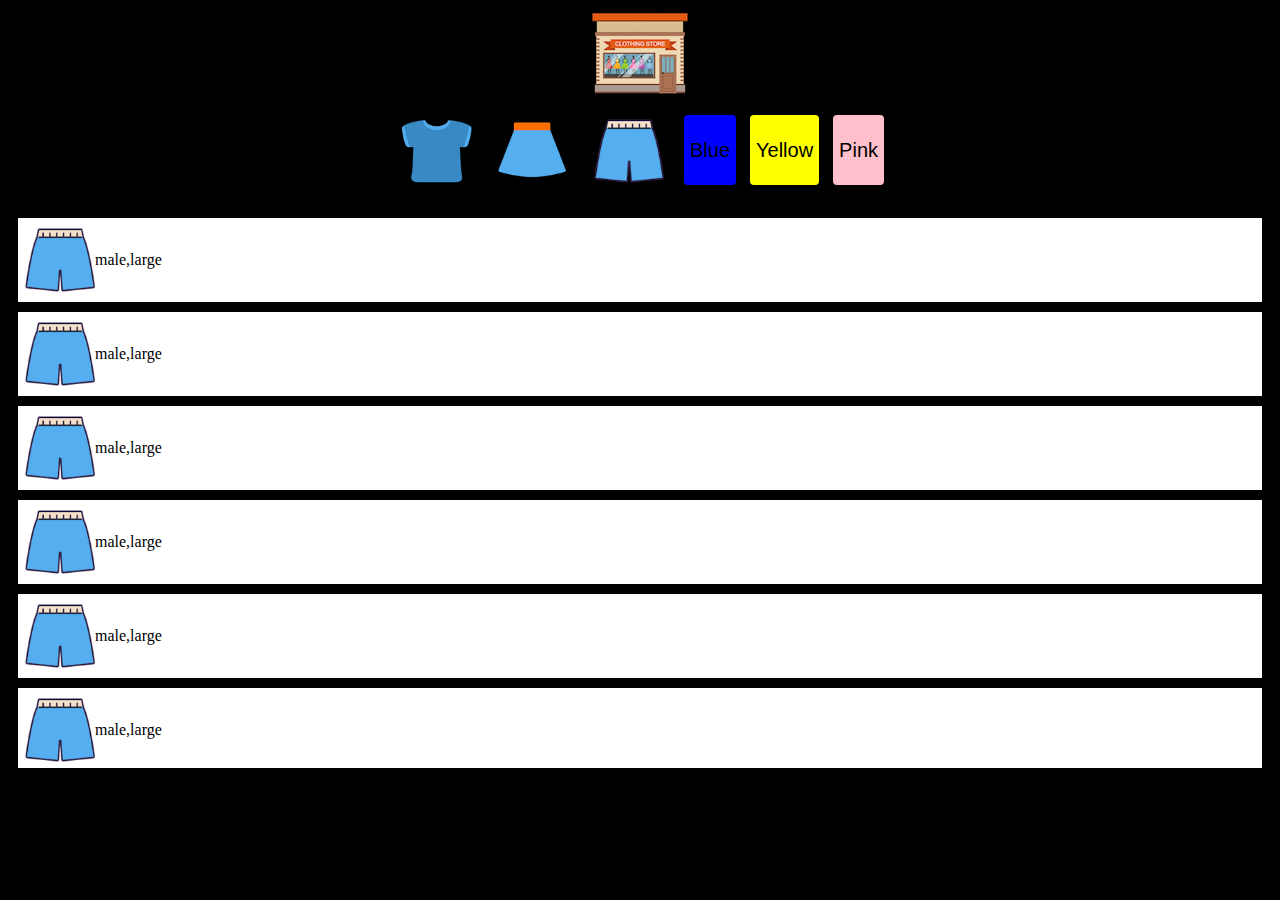
==== index.html @ a55c2c3b "HTML|CSS - ONLINE SHOPPING" ====
<!DOCTYPE html>
<html lang="en">
  <head>
    <meta charset="UTF-8" />
    <link rel="apple-touch-icon" href="/images/192x192.png" />
    <meta name="viewport" content="width=device-width, initial-scale=1.0" />
    <title>Online Shopping</title>
    <link rel="stylesheet" href="style.css" />
    <script src="src/main.js" defer></script>
  </head>
  <body>
    <img class="img__logo" src="img/logo.png" alt="mini-shop 로고">
      <section class="btns">
          <button class="btn"><img class="img__type" src="img/blue_t.png" alt="파랑 티셔츠"></button>
          <button class="btn"><img class="img__type"src="img/blue_s.png" alt="파랑 치마"></button>
          <button class="btn"><img class="img__type" src="img/blue_p.png" alt="파랑 바지"></button>
          <button class="btn blue">Blue</button>
          <button class="btn yellow">Yellow</button>
          <button class="btn pink">Pink</button>
      </section>
    <ul class="item">
        <li><img class="img__type" src="img/blue_p.png" alt="파랑색 바지"> male,large</li>
        <li><img class="img__type" src="img/blue_p.png" alt="파랑색 바지"> male,large</li>
        <li><img class="img__type" src="img/blue_p.png" alt="파랑색 바지"> male,large</li>
        <li><img class="img__type" src="img/blue_p.png" alt="파랑색 바지"> male,large</li>
        <li><img class="img__type" src="img/blue_p.png" alt="파랑색 바지"> male,large</li>
        <li><img class="img__type" src="img/blue_p.png" alt="파랑색 바지"> male,large</li>
        <li><img class="img__type" src="img/blue_p.png" alt="파랑색 바지"> male,large</li>
        <li><img class="img__type" src="img/blue_p.png" alt="파랑색 바지"> male,large</li>
        <li><img class="img__type" src="img/blue_p.png" alt="파랑색 바지"> male,large</li>
        <li><img class="img__type" src="img/blue_p.png" alt="파랑색 바지"> male,large</li>
        <li><img class="img__type" src="img/blue_p.png" alt="파랑색 바지"> male,large</li>
        <li><img class="img__type" src="img/blue_p.png" alt="파랑색 바지"> male,large</li>
        <li><img class="img__type" src="img/blue_p.png" alt="파랑색 바지"> male,large</li>
        <li><img class="img__type" src="img/blue_p.png" alt="파랑색 바지"> male,large</li>
        <li><img class="img__type" src="img/blue_p.png" alt="파랑색 바지"> male,large</li>
        <li><img class="img__type" src="img/blue_p.png" alt="파랑색 바지"> male,large</li>
        <li><img class="img__type" src="img/blue_p.png" alt="파랑색 바지"> male,large</li>
        <li><img class="img__type" src="img/blue_p.png" alt="파랑색 바지"> male,large</li>
        
    </ul>
  
  </body>
</html>
---- style.css ----
:root {
  --color__black: black;
  --color__blue: blue;
  --color__pink: pink;
  --color__yellow: yellow;
  --color__white: white;
}
body {
  margin: 0;
  padding: 8px;
  background-color: var(--color__black);
  color: var(--color__black);
}
.img__type {
  height: 70px;
}
.img__logo {
  margin: 0 auto;
  display: flex;
  align-items: center;
}
.btns {
  display: flex;
  justify-content: center;
}
.btn {
  margin: 7px;
  background-color: Transparent;
  background-repeat: no-repeat;
  border: none;
  border-radius: 4px;
  font-size: 20px;
  height: 70px;
}
.blue {
  background-color: var(--color__blue);
}
.yellow {
  background-color: var(--color__yellow);
}
.pink {
  background-color: var(--color__pink);
}
.item {
  padding: 10px;
  overflow-y: scroll;
  height: 60vh;
}
.item > li {
  background-color: var(--color__white);
  list-style: none;
  display: flex;
  align-items: center;
  margin-bottom: 10px;
  padding: 7px;
}
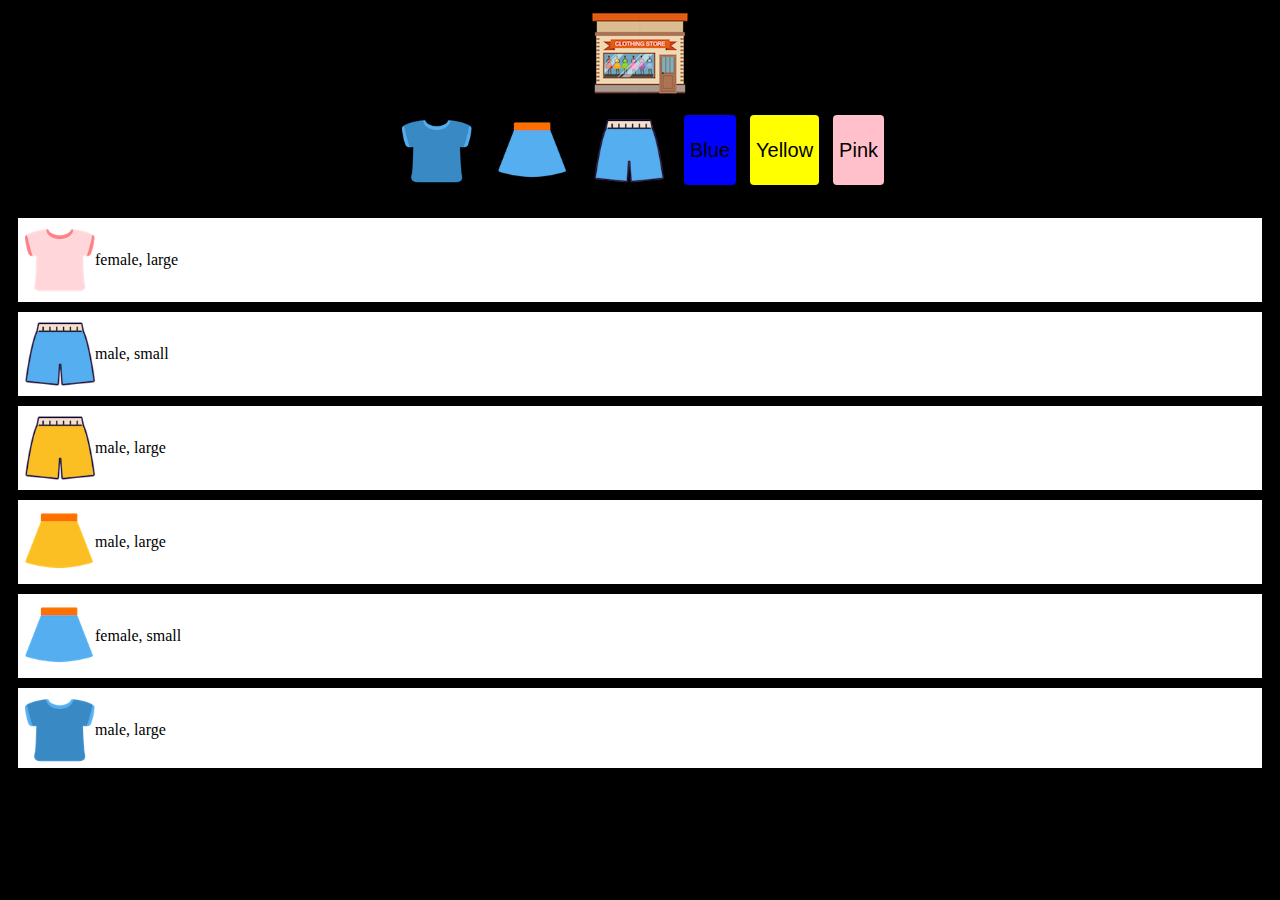
==== commit e9e2c755: "JAVASCRIPT: event handling" ====
--- a/index.html
+++ b/index.html
@@ -11,34 +11,14 @@
   <body>
     <img class="img__logo" src="img/logo.png" alt="mini-shop 로고">
       <section class="btns">
-          <button class="btn"><img class="img__type" src="img/blue_t.png" alt="파랑 티셔츠"></button>
-          <button class="btn"><img class="img__type"src="img/blue_s.png" alt="파랑 치마"></button>
-          <button class="btn"><img class="img__type" src="img/blue_p.png" alt="파랑 바지"></button>
-          <button class="btn blue">Blue</button>
-          <button class="btn yellow">Yellow</button>
-          <button class="btn pink">Pink</button>
+          <button class="btn" ><img class="img__type" data-value="tshirt" src="img/blue_t.png" alt="티셔츠"></button>
+          <button class="btn" ><img class="img__type" data-value="skirt" src="img/blue_s.png" alt="치마"></button>
+          <button class="btn" ><img class="img__type" data-value="pants" src="img/blue_p.png" alt="바지"></button>
+          <button class="btn blue" data-value="blue" >Blue</button>
+          <button class="btn yellow" data-value="yellow">Yellow</button>
+          <button class="btn pink" data-value="pink">Pink</button>
       </section>
     <ul class="item">
-        <li><img class="img__type" src="img/blue_p.png" alt="파랑색 바지"> male,large</li>
-        <li><img class="img__type" src="img/blue_p.png" alt="파랑색 바지"> male,large</li>
-        <li><img class="img__type" src="img/blue_p.png" alt="파랑색 바지"> male,large</li>
-        <li><img class="img__type" src="img/blue_p.png" alt="파랑색 바지"> male,large</li>
-        <li><img class="img__type" src="img/blue_p.png" alt="파랑색 바지"> male,large</li>
-        <li><img class="img__type" src="img/blue_p.png" alt="파랑색 바지"> male,large</li>
-        <li><img class="img__type" src="img/blue_p.png" alt="파랑색 바지"> male,large</li>
-        <li><img class="img__type" src="img/blue_p.png" alt="파랑색 바지"> male,large</li>
-        <li><img class="img__type" src="img/blue_p.png" alt="파랑색 바지"> male,large</li>
-        <li><img class="img__type" src="img/blue_p.png" alt="파랑색 바지"> male,large</li>
-        <li><img class="img__type" src="img/blue_p.png" alt="파랑색 바지"> male,large</li>
-        <li><img class="img__type" src="img/blue_p.png" alt="파랑색 바지"> male,large</li>
-        <li><img class="img__type" src="img/blue_p.png" alt="파랑색 바지"> male,large</li>
-        <li><img class="img__type" src="img/blue_p.png" alt="파랑색 바지"> male,large</li>
-        <li><img class="img__type" src="img/blue_p.png" alt="파랑색 바지"> male,large</li>
-        <li><img class="img__type" src="img/blue_p.png" alt="파랑색 바지"> male,large</li>
-        <li><img class="img__type" src="img/blue_p.png" alt="파랑색 바지"> male,large</li>
-        <li><img class="img__type" src="img/blue_p.png" alt="파랑색 바지"> male,large</li>
-        
     </ul>
-  
   </body>
 </html>
--- a/style.css
+++ b/style.css
@@ -15,6 +15,7 @@
   height: 70px;
 }
 .img__logo {
+  cursor: pointer;
   margin: 0 auto;
   display: flex;
   align-items: center;
@@ -24,6 +25,7 @@
   justify-content: center;
 }
 .btn {
+  cursor: pointer;
   margin: 7px;
   background-color: Transparent;
   background-repeat: no-repeat;
@@ -54,3 +56,6 @@
   margin-bottom: 10px;
   padding: 7px;
 }
+.product.invisible {
+  display: none;
+}
